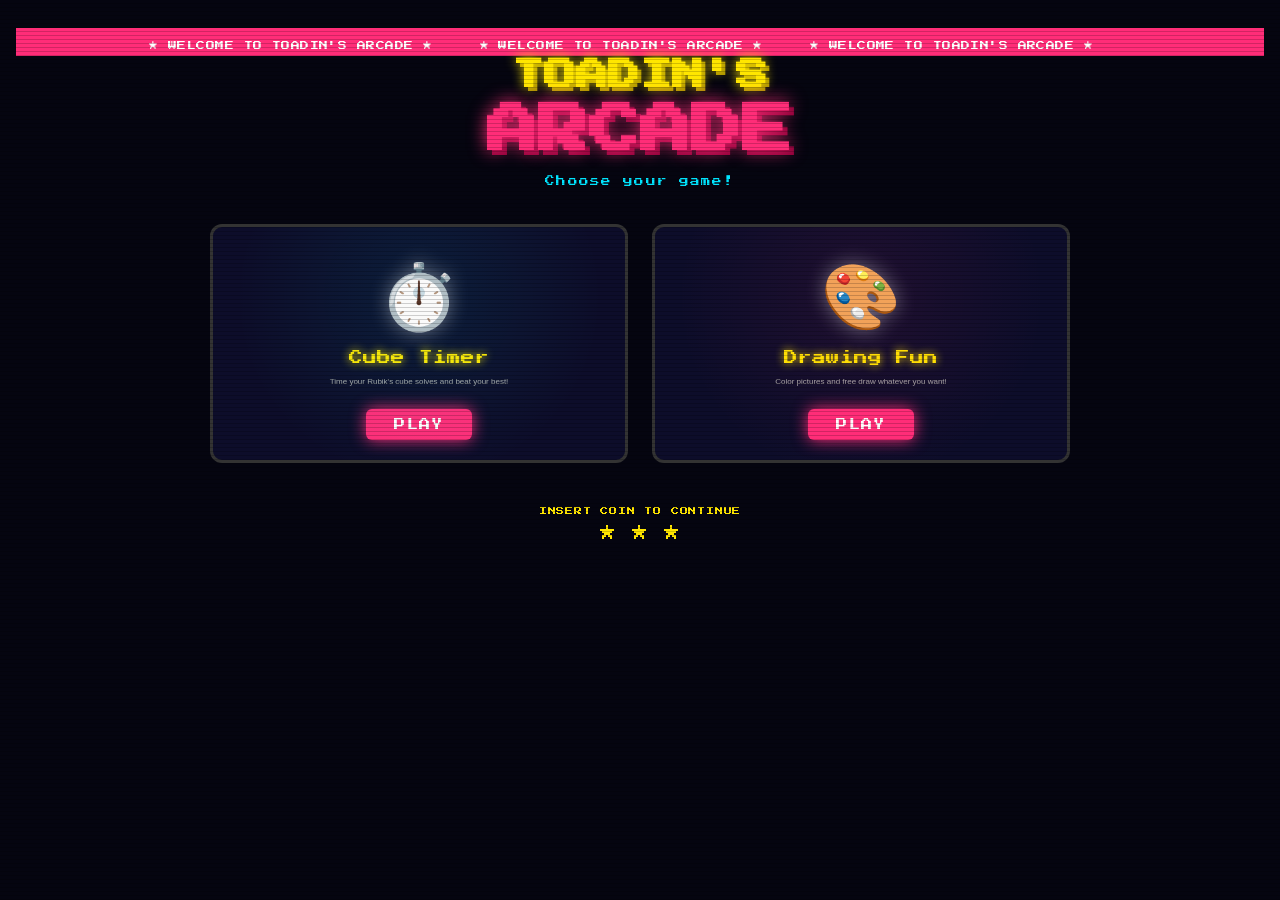
==== game-menu/index.html @ 916dd50b "Publish game-menu" ====
<!DOCTYPE html>
<html lang="en">
<head>
  <meta charset="UTF-8">
  <meta name="viewport" content="width=device-width, initial-scale=1.0, user-scalable=no">
  <title>Toadin's Arcade</title>
  <link rel="stylesheet" href="style.css">
</head>
<body>

  <div class="scanlines"></div>

  <header>
    <div class="marquee-wrap">
      <div class="marquee-text">
        ★ WELCOME TO TOADIN'S ARCADE ★ &nbsp;&nbsp;&nbsp; ★ WELCOME TO TOADIN'S ARCADE ★ &nbsp;&nbsp;&nbsp; ★ WELCOME TO TOADIN'S ARCADE ★ &nbsp;&nbsp;&nbsp;
      </div>
    </div>
    <h1 class="title">
      <span class="t1">TOADIN'S</span>
      <span class="t2">ARCADE</span>
    </h1>
    <p class="subtitle">Choose your game!</p>
  </header>

  <main class="grid">

    <a class="game-card" href="https://cube-timer-3ct.pages.dev" target="_blank">
      <div class="card-glow glow-blue"></div>
      <div class="card-icon">⏱️</div>
      <div class="card-body">
        <div class="card-name">Cube Timer</div>
        <div class="card-desc">Time your Rubik's cube solves and beat your best!</div>
      </div>
      <div class="card-play">PLAY</div>
    </a>

    <a class="game-card" href="https://drawing-fun.pages.dev" target="_blank">
      <div class="card-glow glow-pink"></div>
      <div class="card-icon">🎨</div>
      <div class="card-body">
        <div class="card-name">Drawing Fun</div>
        <div class="card-desc">Color pictures and free draw whatever you want!</div>
      </div>
      <div class="card-play">PLAY</div>
    </a>

  </main>

  <footer>
    <div class="coin-text">INSERT COIN TO CONTINUE</div>
    <div class="coin-blink">★ ★ ★</div>
  </footer>

  <script src="app.js"></script>
</body>
</html>
---- game-menu/style.css ----
@import url('https://fonts.googleapis.com/css2?family=Press+Start+2P&display=swap');

* { box-sizing: border-box; margin: 0; padding: 0; -webkit-tap-highlight-color: transparent; }

:root {
  --bg:      #050510;
  --yellow:  #ffe600;
  --pink:    #ff2d78;
  --blue:    #00e5ff;
  --purple:  #c800ff;
  --green:   #00ff88;
  --text:    #ffffff;
}

html, body {
  min-height: 100dvh;
  background: var(--bg);
  color: var(--text);
  font-family: 'Press Start 2P', monospace;
  overflow-x: hidden;
}

/* ── SCANLINES OVERLAY ── */
.scanlines {
  pointer-events: none;
  position: fixed; inset: 0;
  background: repeating-linear-gradient(
    to bottom,
    transparent 0px,
    transparent 3px,
    rgba(0,0,0,0.18) 3px,
    rgba(0,0,0,0.18) 4px
  );
  z-index: 100;
}

/* ── MARQUEE ── */
.marquee-wrap {
  width: 100%;
  background: var(--pink);
  overflow: hidden;
  padding: 6px 0;
  white-space: nowrap;
}
.marquee-text {
  display: inline-block;
  animation: marquee 18s linear infinite;
  font-size: 0.55rem;
  color: #fff;
  letter-spacing: 0.05em;
}
@keyframes marquee {
  from { transform: translateX(0); }
  to   { transform: translateX(-50%); }
}

/* ── HEADER ── */
header {
  text-align: center;
  padding: 28px 16px 10px;
}
.title {
  display: flex;
  flex-direction: column;
  align-items: center;
  gap: 6px;
  line-height: 1.2;
}
.t1 {
  font-size: clamp(1.1rem, 5vw, 2rem);
  color: var(--yellow);
  text-shadow: 0 0 12px var(--yellow), 4px 4px 0 #a89000;
}
.t2 {
  font-size: clamp(1.6rem, 8vw, 3.2rem);
  color: var(--pink);
  text-shadow: 0 0 18px var(--pink), 5px 5px 0 #8b0038;
  animation: pulse 2s ease-in-out infinite;
}
@keyframes pulse {
  0%,100% { text-shadow: 0 0 18px var(--pink), 5px 5px 0 #8b0038; }
  50%      { text-shadow: 0 0 40px var(--pink), 5px 5px 0 #8b0038; }
}
.subtitle {
  margin-top: 14px;
  font-size: 0.6rem;
  color: var(--blue);
  letter-spacing: 0.12em;
  animation: blink 1.4s step-end infinite;
}
@keyframes blink { 0%,100%{opacity:1} 50%{opacity:0} }

/* ── GRID ── */
.grid {
  display: grid;
  grid-template-columns: repeat(auto-fill, minmax(280px, 1fr));
  gap: 24px;
  padding: 28px 20px;
  max-width: 900px;
  margin: 0 auto;
}

/* ── GAME CARD ── */
.game-card {
  position: relative;
  display: flex;
  flex-direction: column;
  align-items: center;
  text-decoration: none;
  color: var(--text);
  background: #0d0d2a;
  border: 3px solid #333;
  border-radius: 12px;
  padding: 28px 20px 20px;
  overflow: hidden;
  transition: transform 0.15s, border-color 0.15s;
  cursor: pointer;
}
.game-card:active { transform: scale(0.96); }
.game-card:hover  { border-color: var(--yellow); }

.card-glow {
  position: absolute;
  inset: 0;
  opacity: 0.08;
  border-radius: 10px;
  pointer-events: none;
}
.glow-blue  { background: radial-gradient(circle at 50% 30%, var(--blue), transparent 70%); }
.glow-pink  { background: radial-gradient(circle at 50% 30%, var(--pink), transparent 70%); }
.glow-green { background: radial-gradient(circle at 50% 30%, var(--green), transparent 70%); }

.card-icon {
  font-size: 4rem;
  margin-bottom: 16px;
  filter: drop-shadow(0 0 10px rgba(255,255,255,0.4));
}
.card-name {
  font-size: 0.85rem;
  color: var(--yellow);
  text-align: center;
  margin-bottom: 10px;
  text-shadow: 0 0 8px var(--yellow);
}
.card-desc {
  font-size: 0.5rem;
  color: #aaa;
  text-align: center;
  line-height: 1.8;
  font-family: 'Segoe UI', Arial, sans-serif;
  margin-bottom: 20px;
}
.card-play {
  background: var(--pink);
  color: #fff;
  font-size: 0.7rem;
  padding: 10px 28px;
  border-radius: 6px;
  letter-spacing: 0.12em;
  box-shadow: 0 0 16px var(--pink);
  transition: box-shadow 0.2s;
}
.game-card:hover .card-play {
  box-shadow: 0 0 30px var(--pink);
}

/* ── FOOTER ── */
footer {
  text-align: center;
  padding: 16px 16px 32px;
}
.coin-text {
  font-size: 0.5rem;
  color: var(--yellow);
  letter-spacing: 0.1em;
  margin-bottom: 10px;
}
.coin-blink {
  font-size: 1rem;
  color: var(--yellow);
  animation: blink 0.8s step-end infinite;
}
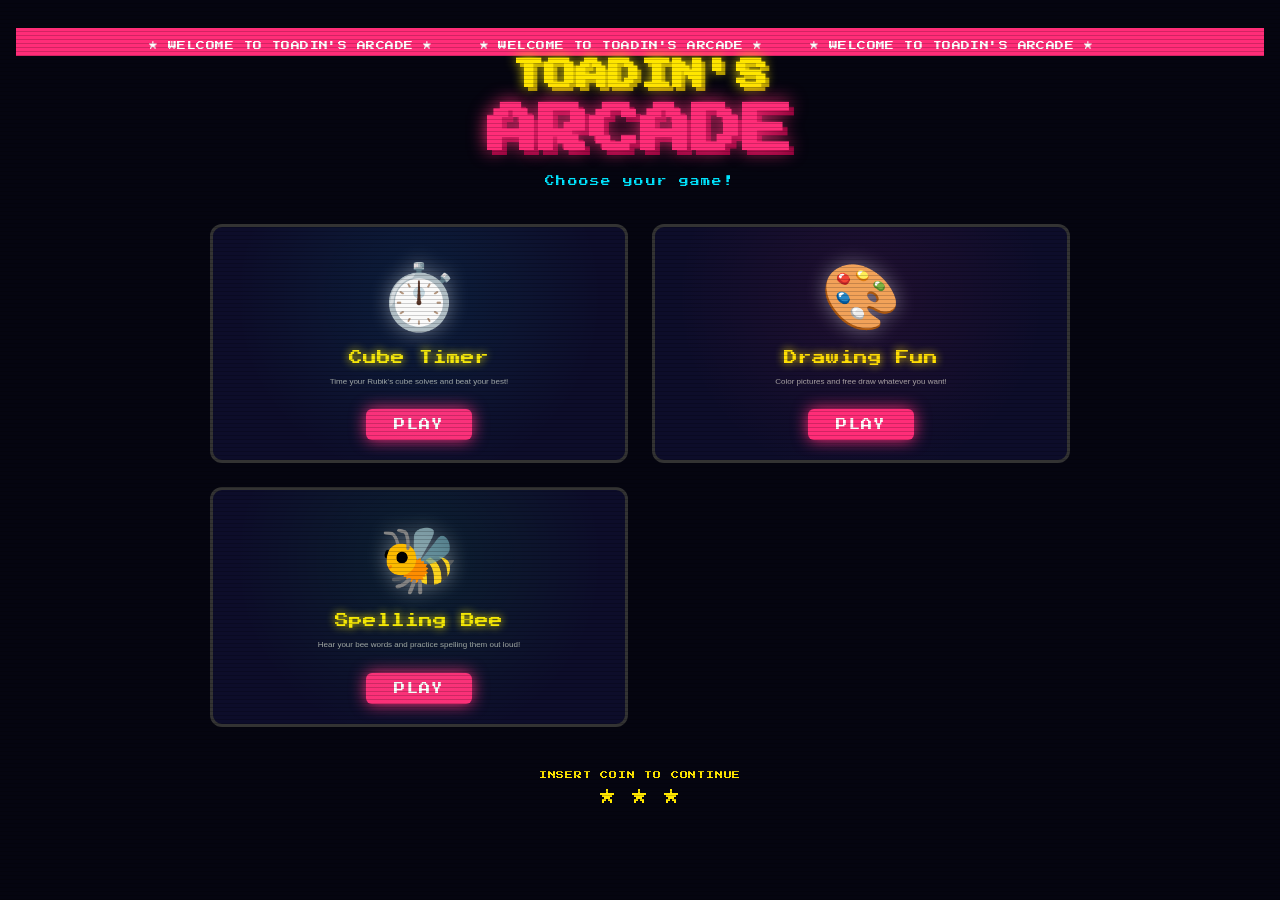
==== commit 59e83a80: "Publish spelling-bee and add it to game menu Co-Authored-By: Claude Opus 5.5 <noreply@anthropic.com>" ====
--- a/game-menu/index.html
+++ b/game-menu/index.html
@@ -45,6 +45,16 @@
       <div class="card-play">PLAY</div>
     </a>
 
+    <a class="game-card" href="https://spelling-bee.forest-on-bike.workers.dev" target="_blank">
+      <div class="card-glow glow-green"></div>
+      <div class="card-icon">🐝</div>
+      <div class="card-body">
+        <div class="card-name">Spelling Bee</div>
+        <div class="card-desc">Hear your bee words and practice spelling them out loud!</div>
+      </div>
+      <div class="card-play">PLAY</div>
+    </a>
+
   </main>
 
   <footer>
